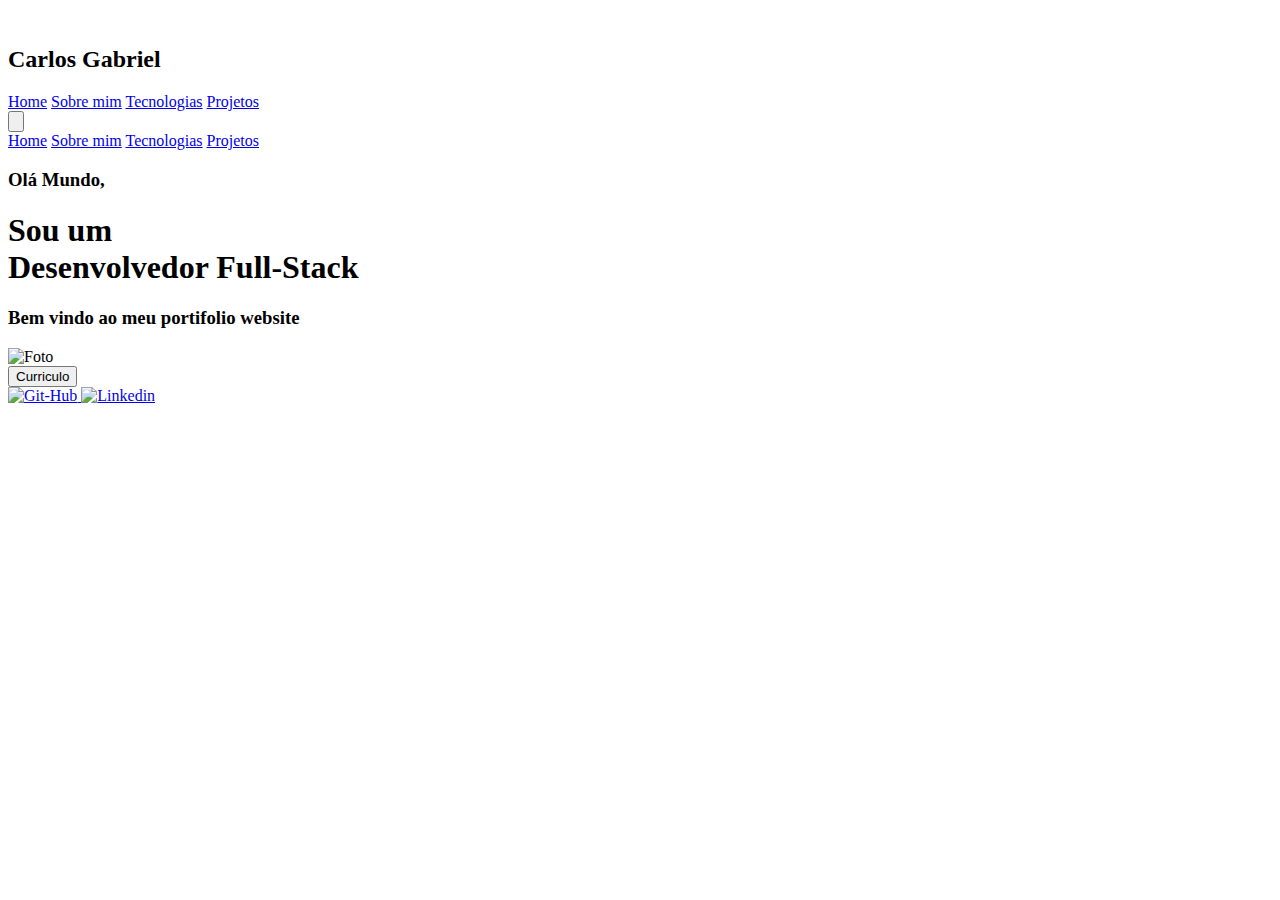
==== index.html @ 6fa93357 "index.html" ====
<!DOCTYPE html>
<html lang="pt-BR">
<head>
    <meta charset="UTF-8">
    <meta http-equiv="X-UA-Compatible" content="IE=edge">
    <meta name="viewport" content="width=device-width, initial-scale=1.0">
    <link rel="stylesheet" href="index.css">
    <title>Portifolio</title>
</head>
<body>
   
    <header>
        
        
        <nav>
            <div class="name_imagen">
                <img src="./imagens/icons8-código-fonte-30.png" class="foto-codico"alt="">
                <h2 class="nome">Carlos Gabriel</h2>
            </div><!--name_imagen-->
            <div class="menu">
                <a href="index.html">Home</a>
                <a href="sobre-mim.html" class="navegacao" target="">Sobre mim</a>
                <a href="tecnologias.html" class="navegacao" target="">Tecnologias</a>
                <a href="projetos.html" class="navegacao" target="">Projetos</a>
            </div><!--menu-->

            <div class="mobile-menu-icon">
                <button onclick="menuShow()">
                    <img class="icon_menu" src="./menu/menu-button_icon-icons.com_72989.svg" alt="">
                </button>
          </div><!--mobile-menu-icon-->

        </nav>
        <div class="mobile-menu">
        
            <div class="menu">
                <a href="index.html">Home</a>
                <a href="sobre-mim.html" class="navegacao" target="">Sobre mim</a>
                <a href="tecnologias.html" class="navegacao" target="">Tecnologias</a>
                <a href="projetos.html" class="navegacao" target="">Projetos</a>
            </div><!--menu-->
        </div><!--mobile-menu-->
        
    </header>
    <main>
        <div class="lado-esquerdo">
            <h3 class="sub">Olá Mundo,</h3>
            <h1 class="principal"><strong> Sou um <br> Desenvolvedor Full-Stack </strong></h1>
            <h3 class="sub">Bem vindo ao meu portifolio website</h3>
        </div><!--lado-esquerdo-->
        <div class="lado-direito">
                <img src="./imagens/nerd-animate.svg" alt="Foto" class="imagen">
        </div><!--lado-direito-->
    </main>
    <section class="informacoes">
        <a href="" target="_blank">
            <input type="button" value="Curriculo" class="botao">
        </a>
        <div class="icones_redes_sociais">
            <a href="https://github.com/carlosgabriel234?tab=repositories" target="_blank" class="git">
                <img src="./imagens/github.png" alt="Git-Hub" class="icone_git">
            </a>
            <a href="https://www.linkedin.com/in/carlos-gabriel-40053a25b/" target="_blank">
                <img src="./imagens/linkedin.png" alt="Linkedin">
            </a>
        </div><!--redes-sociais-->
        
        </a>
    </section><!--informacoes-->



     

    <script src="script.js"></script>
    </body>
    
</html>
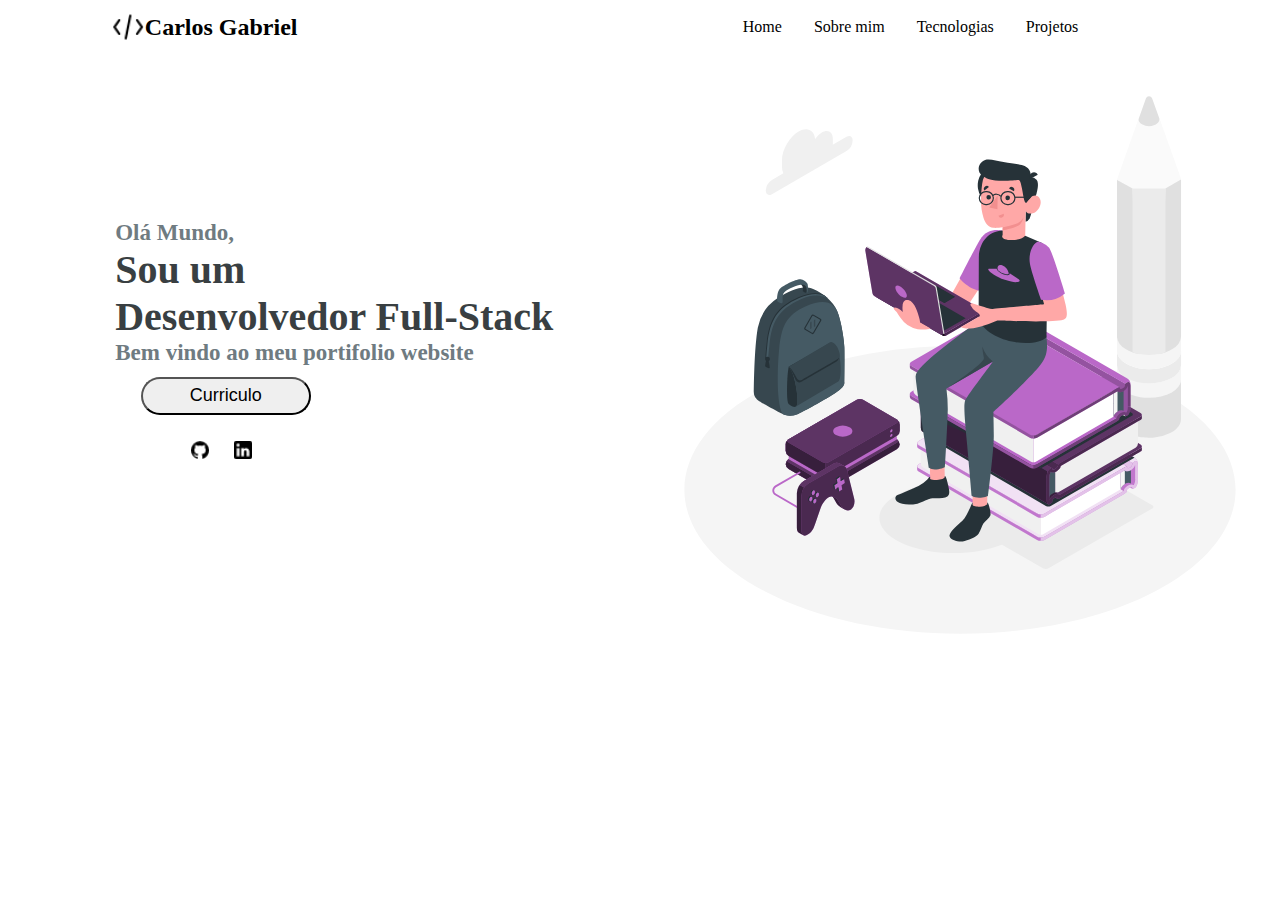
==== commit 19a9fe2d: "Update index.html" ====
--- a/index.html
+++ b/index.html
@@ -53,7 +53,7 @@
         </div><!--lado-direito-->
     </main>
     <section class="informacoes">
-        <a href="" target="_blank">
+        <a href="formacoes/Curriculo de carlos 456.pdf" target="_blank">
             <input type="button" value="Curriculo" class="botao">
         </a>
         <div class="icones_redes_sociais">
--- a/index.css
+++ b/index.css
@@ -0,0 +1,359 @@
+*{
+    margin: 0;
+    padding: 0;
+    box-sizing: 0;
+    
+}
+
+
+
+
+nav{
+    margin: 10px;
+   display: flex;
+   flex-direction: row;
+   flex-wrap: nowrap;
+   align-items: center;
+   justify-content: space-between;
+   
+}
+
+
+.name_imagen{
+    display: flex;
+    align-items: center;
+    position: relative;
+    margin-left: 8%;
+}
+
+
+
+.mobile-menu-icon img{
+    width: 25px;
+    
+}
+
+.mobile-menu-icon{
+    display: none;
+}
+
+.mobile-menu{
+    display: none;
+}
+
+.foto-codico{
+    width: 34px;
+    
+    
+    
+}
+.menu{
+    display: flex;
+    gap: 80px; 
+     
+}
+
+
+
+.menu a{
+    position: relative;
+    margin-left: -10%;
+    text-decoration: none;
+    color: black;
+    
+}
+
+.menu a:hover{
+    text-decoration: underline;
+    text-decoration-color: darkblue;
+}
+
+
+/*navegação  */
+
+.imagen{
+    position: absolute;
+    max-width: 50%;
+    margin-left: 50%;
+    
+}
+
+.lado-esquerdo{
+    position: absolute;
+    margin-left: 9%;
+    margin-top: 13%;
+}
+
+main h3{
+    color: #6f7b81;
+    font-size: 23px;
+}main h1{
+    color: #393f42;
+    font-size: 40px;
+}
+
+/* Parte do meio */
+
+
+
+
+.informacoes{
+    display: flex;
+    margin-top: 26%;
+    margin-left: 11%;
+}
+
+.informacoes input{
+    width: 170px;
+    height: 38px;
+    border-radius: 20px;
+    box-shadow: none;
+    cursor: pointer;
+    font-size: 18px;
+    color: black;
+}
+
+
+
+
+.icones_redes_sociais{
+    position: absolute;
+    display: flex;
+    margin-left: 50px;
+    margin-top: 5%;
+    gap: 25px;
+    
+}
+
+.icones_redes_sociais img{
+    width: 18px;
+}
+
+
+
+/*laptop*/
+
+@media screen and (max-width: 1024px) {
+
+    header, main, section{
+        max-width: 100%;
+    }
+
+
+
+   
+
+    .menu{
+        justify-content: end;
+        
+    }.menu a{
+        padding-left: 16px;
+        margin-right: 6px;
+        
+    }
+}
+
+/*Tablet    */
+
+@media screen and (max-width: 768px) {
+
+    body{
+        overflow-x: hidden;
+    }
+    
+
+    .lado-direito img{
+        display: none;
+    }
+
+    
+
+    .icones_redes_sociais{
+        padding-top: 9px;
+    }
+    .name_imagen{
+        margin-left: 10px;
+    }
+
+    .name_imagen h2{
+        font-size: 20px;
+    }
+
+    .menu{
+        display: none;
+    }
+
+    .mobile-menu-icon{
+        display: block;
+    }
+
+    .mobile-menu-icon button{
+        background-color: transparent;
+        border: none;
+        cursor: pointer;
+        margin-right: 20px;
+    }
+
+    .mobile-menu a {
+        
+        display: flex;
+        flex-direction: column;
+        text-align: center;
+        padding-bottom: 2.6rem;
+        margin-left: 5px;
+    }
+
+    .mobile-menu .menu{
+        display: block;
+        padding-top: 1.2rem;
+        
+    }
+
+    .open{
+        display: block;
+        background-color: #6f7b81 ;
+    }
+
+   
+}
+
+/*****/
+
+
+/*Dispositivo movel g */
+
+@media screen and (max-width:425px) {
+
+    
+
+    .icones_redes_sociais a{
+        padding-top: 30px;
+    }
+
+    .mobile-menu .menu{
+        padding-top: 2rem;
+    }
+}
+
+/********/
+
+/*Dispositivo movel M*/
+
+@media screen and (max-width:375px) {
+    
+
+    .icones_redes_sociais{
+        margin-top: 25px;
+        margin-left: 35px;
+        gap: 40px;
+    }
+
+    .icones_redes_sociais img{
+        width: 20px;
+    }
+}
+
+
+/*variaveis*/
+
+@media screen and (max-width: 390px) {
+    
+
+    .icones_redes_sociais{
+        margin-top: 25px;
+        gap: 40px;
+    }
+
+    .icones_redes_sociais img{
+        width: 20px;
+    }
+}
+
+
+@media screen and (max-width: 393px) {
+    
+
+    .icones_redes_sociais{
+        margin-top: 30px;
+        gap: 40px;
+    }
+
+    .icones_redes_sociais img{
+        width: 20px;
+    }
+}
+
+
+
+@media screen and (max-width: 820px) {
+    body{
+        overflow-x: hidden;
+    }
+    
+
+    .lado-direito{
+        display: none;
+    }
+
+    
+
+    .icones_redes_sociais{
+        margin-top: 70px;
+        gap: 40px;
+    }
+
+    .icones_redes_sociais img{width: 20px;}
+
+    .name_imagen{
+        margin-left: 10px;
+    }
+
+    .name_imagen h2{
+        font-size: 20px;
+    }
+    
+}
+
+@media screen and (max-width: 912px) {
+   
+
+    .icones_redes_sociais{
+        
+        margin-top: 50px;
+        gap: 36px;
+    }
+
+    .icones_redes_sociais img{
+        width: 20px;
+    }
+
+    .menu a{
+        margin-right: 20px;
+    }
+}
+
+@media screen and (max-width: 412px) {
+   
+
+    .informacoes input{
+        height: 45px;
+    }
+
+    .icones_redes_sociais{
+        margin-top: 40px;
+        margin-left: 35px;
+    }
+
+    .icones_redes_sociais img{
+        
+        width: 25px;
+    }
+}
+
+
+
+@media screen and (max-width: 1172px) {
+    .informacoes{
+        margin-top: 320px;
+    }
+}
